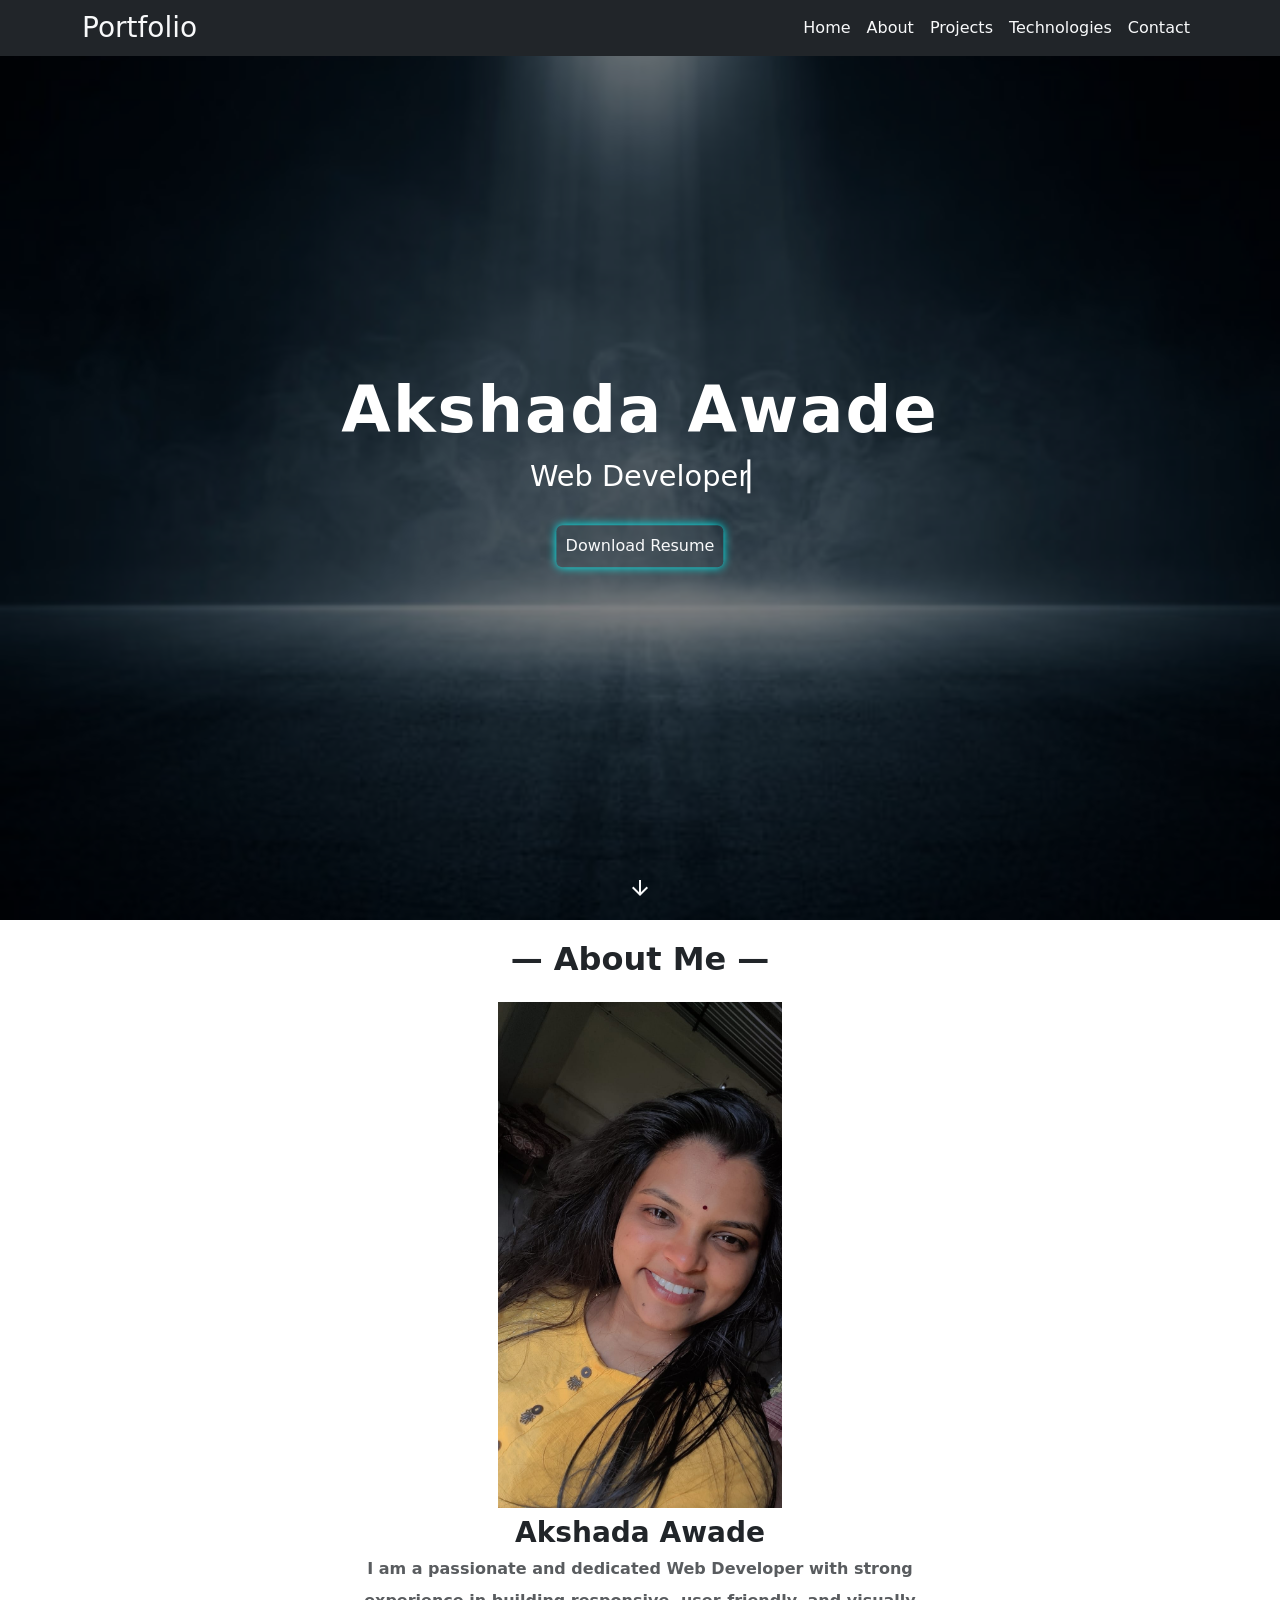
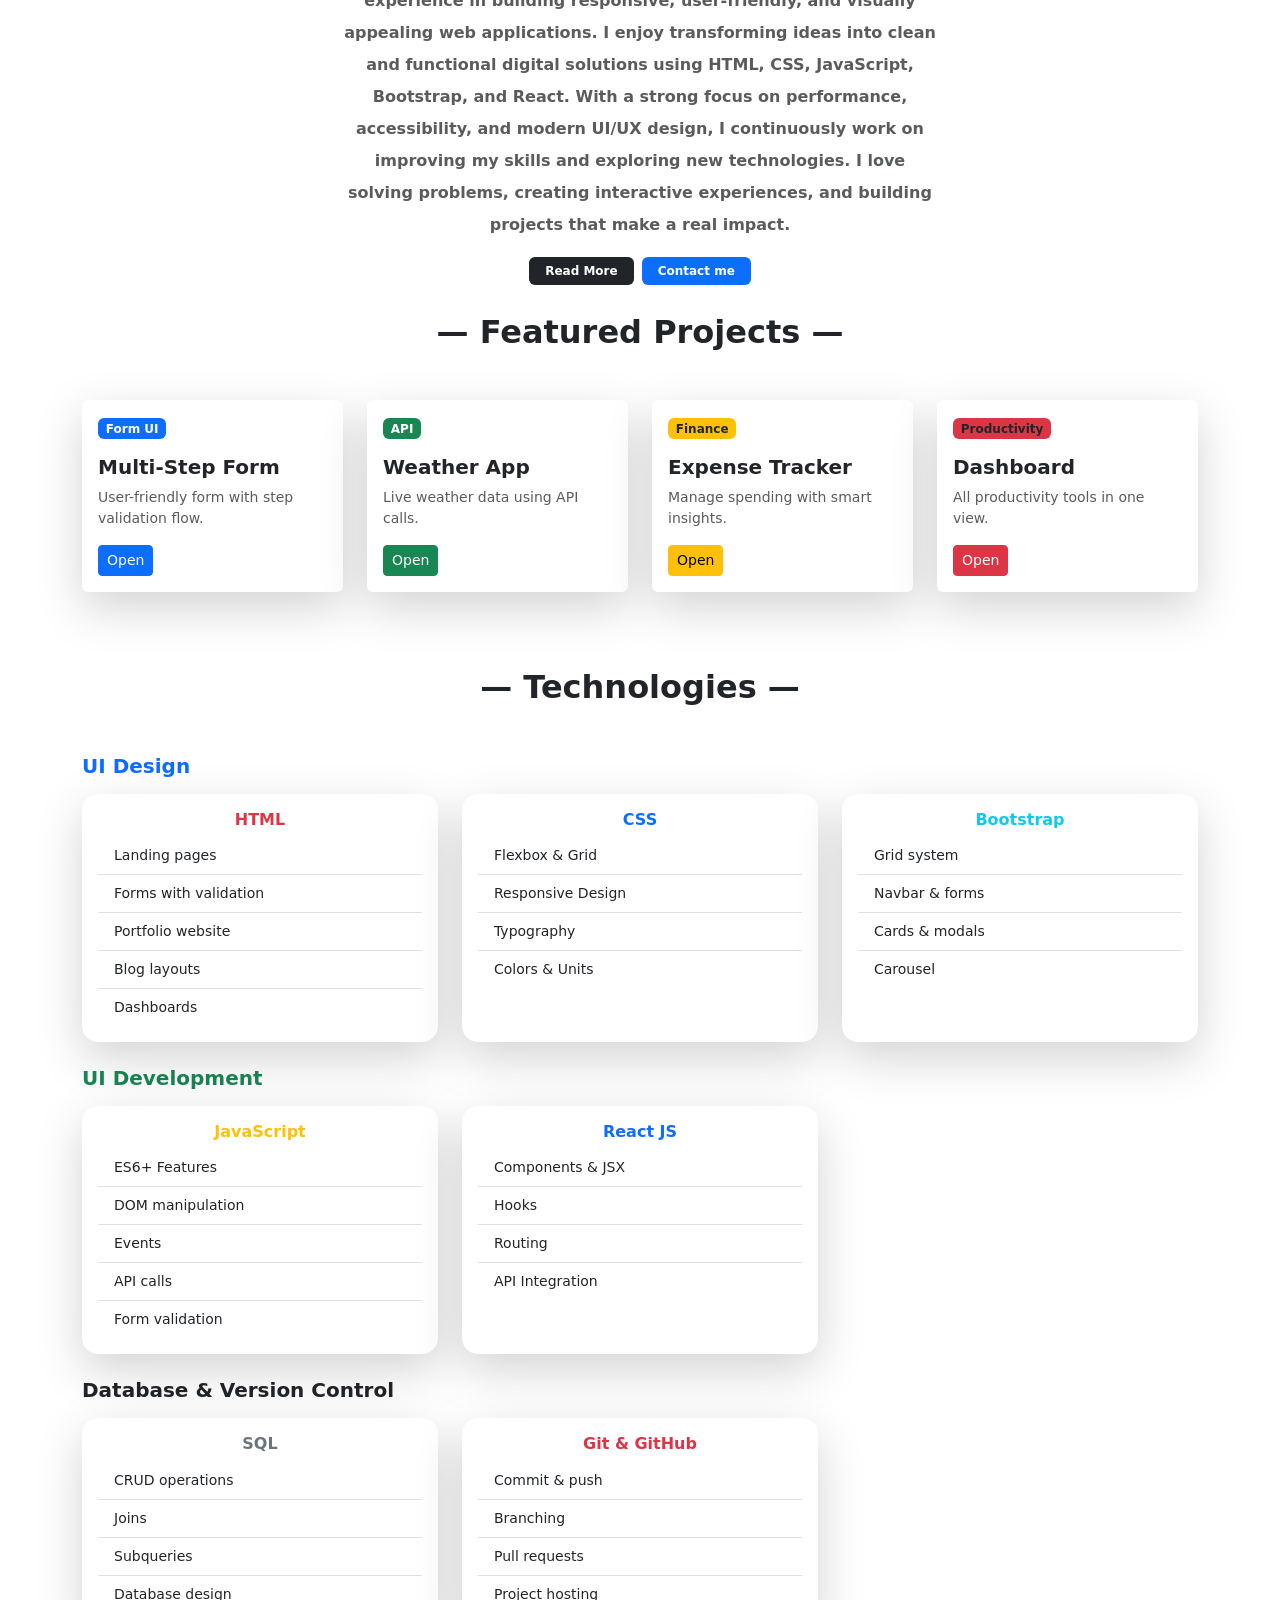
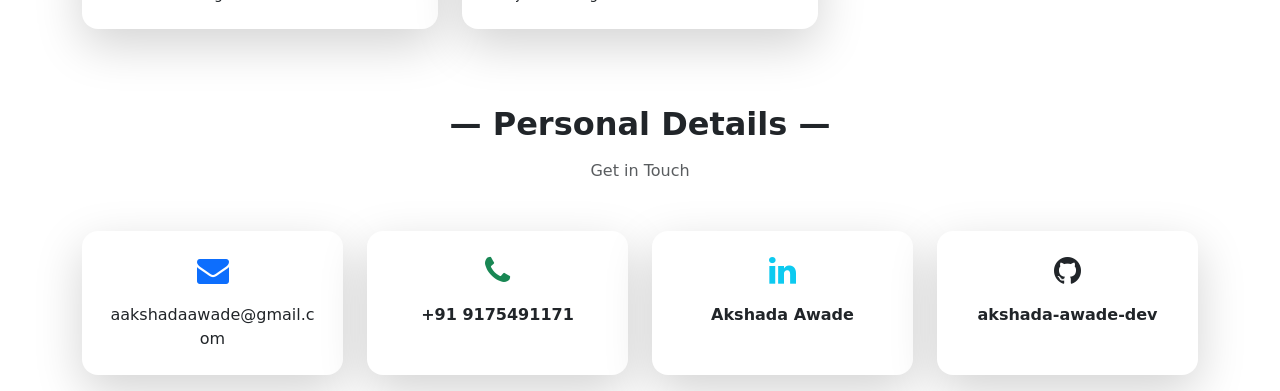
==== index.html @ 21a63b83 "Update link in index.html to point to live site" ====
<!DOCTYPE html>
<html lang="en">

<head>
    <meta charset="UTF-8">
    <meta name="viewport" content="width=device-width, initial-scale=1.0">
    <title>AkshadaAwadePortfolio </title>
    <link rel="stylesheet" href="style.css">
    <!-- bootstarp links  -->
    <link href="https://cdn.jsdelivr.net/npm/bootstrap@5.2.3/dist/css/bootstrap.min.css" rel="stylesheet"
        integrity="sha384-rbsA2VBKQhggwzxH7pPCaAqO46MgnOM80zW1RWuH61DGLwZJEdK2Kadq2F9CUG65" crossorigin="anonymous">
    <script src="https://cdn.jsdelivr.net/npm/bootstrap@5.2.3/dist/js/bootstrap.bundle.min.js"
        integrity="sha384-kenU1KFdBIe4zVF0s0G1M5b4hcpxyD9F7jL+jjXkk+Q2h455rYXK/7HAuoJl+0I4"
        crossorigin="anonymous"></script>

    <!-- Font links-->
    <link rel="preconnect" href="https://fonts.googleapis.com">
    <link rel="preconnect" href="https://fonts.gstatic.com" crossorigin>
    <link href="https://fonts.googleapis.com/css2?family=Nothing+You+Could+Do&display=swap" rel="stylesheet">
    <!-- icon -->
    <link rel="stylesheet" href="https://cdnjs.cloudflare.com/ajax/libs/font-awesome/4.7.0/css/font-awesome.min.css">

    <link rel="stylesheet"
        href="https://fonts.googleapis.com/css2?family=Material+Symbols+Outlined:opsz,wght,FILL,GRAD@20..48,100..700,0..1,-50..200&icon_names=arrow_downward" />
</head>

<body>
    <section class="banner">

        <nav class="navbar navbar-expand-sm bg-dark fixed-top">
            <div class="container">

                <!-- Logo -->
                <div class="logo text-center lh-1 grow">
                    <h3 class="text-light m-0">Portfolio</h3>

                </div>

                <!-- Toggle button (hamburger icon) -->
                <button class="navbar-toggler bg-light" type="button" data-bs-toggle="collapse"
                    data-bs-target="#mainNavbar">
                    <span class="navbar-toggler-icon"></span>
                </button>

                <!-- Navbar links -->
                <div class="collapse navbar-collapse justify-content-end" id="mainNavbar">
                    <ul class="navbar-nav">

                        <li class="nav-item">
                            <a class="nav-link text-light" href="#home">Home</a>
                        </li>

                        <li class="nav-item">
                            <a class="nav-link text-light" href="#about">About</a>
                        </li>

                        <li class="nav-item">
                            <a class="nav-link text-light" href="#projects">Projects</a>
                        </li>

                        <li class="nav-item">
                            <a class="nav-link text-light" href="#techno">Technologies</a>
                        </li>

                        <li class="nav-item">
                            <a class="nav-link text-light" href="#contact">Contact</a>
                        </li>

                    </ul>
                </div>

            </div>
        </nav>
        </div>
        <div class="banner position-relative overflow-hidden" id="home">

            <!-- Background Image -->
            <div class="img-bg ">
                <img src="./my-portfolio/Images/bg.jpg" alt="banner">
                <span class="material-symbols-outlined arrow text-light ">
                    arrow_downward
                </span>
            </div>

            <!-- Content -->
            <div class="banner-content text-center">

                <h1 class="name">Akshada Awade</h1>
                <h5 class="role mx-auto">Web Developer</h5>

                <a href="./Akshada Awade Resume.pdf" download class="btn resume-btn mt-4 text-light p-md-2">
                    Download Resume
                </a>

            </div>

        </div>


    </section>
    <section class="container text-center abut-sec mx-auto " id="about">
        <!-- Title -->
        <h2 class="text-center fw-bold mb-2 ">
            — About Me —
        </h2>
        <!-- Profile Image -->
        <img src="./my-portfolio/Images/Akshada.png" class="img-fluid mt-2 text-light p-md-2" style="max-width:300px;"
            alt="profile">

        <!-- Name -->
        <h3 class="fw-bold mb-1">Akshada Awade</h3>


        <!-- About Text -->
        <p class="fw-semibold text-muted mx-auto lh-lg" style="max-width:600px;">

            I am a passionate and dedicated Web Developer with strong experience in building responsive, user-friendly,
            and visually
            appealing web applications. I enjoy transforming ideas into clean and functional digital solutions using
            HTML, CSS,
            JavaScript, Bootstrap, and React. With a strong focus on performance, accessibility, and modern UI/UX
            design, I
            continuously work on improving my skills and exploring new technologies. I love solving problems, creating
            interactive
            experiences, and building projects that make a real impact.

        </p>

        <!-- Skill Badges -->
        <div class="d-flex justify-content-center gap-2 mt-3 flex-wrap">

            <span class="badge bg-dark px-3 py-2">Read More</span>
            <span class="badge bg-primary px-3 py-2">Contact me</span>


        </div>

    </section>

    <section class="projects container py-2" id="projects">

        <!-- Title -->
        <h2 class="text-center fw-bold mb-5 ">
            — Featured Projects —
        </h2>

        <div class="row g-4 justify-content-center">

            <!-- Card 1 -->
            <div class="col-md-3 ">

                <div class="card h-100 shadow-lg border-0 transition transform-hover">

                    <div class="card-body ">

                        <span class="badge bg-primary mb-3">Form UI</span>

                        <h5 class="fw-bold">Multi-Step Form</h5>

                        <p class="text-muted small">
                            User-friendly form with step validation flow.
                        </p>

                        <a href="https://multistep-form-orcin.vercel.app/" class="btn btn-primary btn-sm">
                            Open
                        </a>

                    </div>

                </div>

            </div>

            <!-- Card 2 -->
            <div class="col-md-3 ">

                <div class="card h-100 shadow-lg border-0 transition transform-hover">

                    <div class="card-body ">

                        <span class="badge bg-success mb-3">API</span>

                        <h5 class="fw-bold">Weather App</h5>

                        <p class="text-muted small">
                            Live weather data using API calls.
                        </p>

                        <a href="#" class="btn btn-success btn-sm">
                            Open
                        </a>

                    </div>

                </div>

            </div>

            <!-- Card 3 -->
            <div class="col-md-3  ">

                <div class="card h-100 shadow-lg border-0 transition transform-hover">

                    <div class="card-body ">

                        <span class="badge bg-warning text-dark mb-3">Finance</span>

                        <h5 class="fw-bold">Expense Tracker</h5>

                        <p class="text-muted small">
                            Manage spending with smart insights.
                        </p>

                        <a href="#" class="btn btn-warning btn-sm">
                            Open
                        </a>

                    </div>

                </div>

            </div>

            <!-- Card 4 -->
            <div class="col-md-3  ">

                <div class="card h-100 shadow-lg border-0 transition transform-hover">

                    <div class="card-body ">

                        <span class="badge bg-danger text-dark mb-3">Productivity</span>

                        <h5 class="fw-bold">Dashboard</h5>

                        <p class="text-muted small">
                            All productivity tools in one view.
                        </p>

                        <a href="#" class="btn btn-danger btn-sm">
                            Open
                        </a>

                    </div>

                </div>

            </div>

        </div>

    </section>
    <section class="technologies container py-5 animate__animated animate__fadeInUp" id="techno">

        <h2 class="text-center fw-bold mb-5">— Technologies —</h2>

        <!-- UI Design -->
        <h5 class="fw-bold text-primary mb-3">UI Design</h5>

        <div class="row g-4 mb-4">

            <!-- HTML -->
            <div class="col-md-4">
                <div class="card shadow-lg border-0 h-100 rounded-4">
                    <div class="card-body">
                        <h6 class="fw-bold text-center text-danger">HTML</h6>
                        <ul class="list-group list-group-flush small">
                            <li class="list-group-item">Landing pages</li>
                            <li class="list-group-item">Forms with validation</li>
                            <li class="list-group-item">Portfolio website</li>
                            <li class="list-group-item">Blog layouts</li>
                            <li class="list-group-item">Dashboards</li>
                        </ul>
                    </div>
                </div>
            </div>

            <!-- CSS -->
            <div class="col-md-4">
                <div class="card shadow-lg border-0 h-100 rounded-4">
                    <div class="card-body">
                        <h6 class="fw-bold text-center text-primary">CSS</h6>
                        <ul class="list-group list-group-flush small">
                            <li class="list-group-item">Flexbox & Grid</li>
                            <li class="list-group-item">Responsive Design</li>
                            <li class="list-group-item">Typography</li>
                            <li class="list-group-item">Colors & Units</li>
                        </ul>
                    </div>
                </div>
            </div>

            <!-- Bootstrap -->
            <div class="col-md-4">
                <div class="card shadow-lg border-0 h-100 rounded-4">
                    <div class="card-body">
                        <h6 class="fw-bold text-center text-info">Bootstrap</h6>
                        <ul class="list-group list-group-flush small">
                            <li class="list-group-item">Grid system</li>
                            <li class="list-group-item">Navbar & forms</li>
                            <li class="list-group-item">Cards & modals</li>
                            <li class="list-group-item">Carousel</li>
                        </ul>
                    </div>
                </div>
            </div>

        </div>

        <!-- UI Development -->
        <h5 class="fw-bold text-success mb-3">UI Development</h5>

        <div class="row g-4 mb-4">

            <!-- JavaScript -->
            <div class="col-md-4">
                <div class="card shadow-lg border-0 h-100 rounded-4">
                    <div class="card-body">
                        <h6 class="fw-bold text-center text-warning">JavaScript</h6>
                        <ul class="list-group list-group-flush small">
                            <li class="list-group-item">ES6+ Features</li>
                            <li class="list-group-item">DOM manipulation</li>
                            <li class="list-group-item">Events</li>
                            <li class="list-group-item">API calls</li>
                            <li class="list-group-item">Form validation</li>
                        </ul>
                    </div>
                </div>
            </div>

            <!-- React -->
            <div class="col-md-4">
                <div class="card shadow-lg border-0 h-100 rounded-4">
                    <div class="card-body">
                        <h6 class="fw-bold text-center text-primary">React JS</h6>
                        <ul class="list-group list-group-flush small">
                            <li class="list-group-item">Components & JSX</li>
                            <li class="list-group-item">Hooks</li>
                            <li class="list-group-item">Routing</li>
                            <li class="list-group-item">API Integration</li>
                        </ul>
                    </div>
                </div>
            </div>

        </div>

        <!-- Database & Version Control -->
        <h5 class="fw-bold text-dark mb-3">Database & Version Control</h5>

        <div class="row g-4">

            <!-- SQL -->
            <div class="col-md-4">
                <div class="card shadow-lg border-0 h-100 rounded-4">
                    <div class="card-body">
                        <h6 class="fw-bold text-center text-secondary">SQL</h6>
                        <ul class="list-group list-group-flush small">
                            <li class="list-group-item">CRUD operations</li>
                            <li class="list-group-item">Joins</li>
                            <li class="list-group-item">Subqueries</li>
                            <li class="list-group-item">Database design</li>
                        </ul>
                    </div>
                </div>
            </div>

            <!-- Git -->
            <div class="col-md-4">
                <div class="card shadow-lg border-0 h-100 rounded-4">
                    <div class="card-body">
                        <h6 class="fw-bold text-center text-danger">Git & GitHub</h6>
                        <ul class="list-group list-group-flush small">
                            <li class="list-group-item">Commit & push</li>
                            <li class="list-group-item">Branching</li>
                            <li class="list-group-item">Pull requests</li>
                            <li class="list-group-item">Project hosting</li>
                        </ul>
                    </div>
                </div>
            </div>

        </div>

    </section>
    <section class="contact container my-2 py-2 animate__animated animate__fadeInUp" id="contact">

        <h2 class="text-center fw-bold mb-3">— Personal Details —</h2>
        <p class="text-center text-muted mb-5">Get in Touch</p>

        <div class="row g-4 text-center">

            <!-- Email -->
            <div class="col-md-3">
                <div class="card shadow-lg border-0 h-100 rounded-4 p-4 transition transform-hover">
                    <i class="fa fa-envelope fs-2 text-primary mb-3"></i>
                    <a href="https://mail.google.com/mail/?view=cm&fs=1&to=aakshadaawade@gmail.com"
                        class="text-dark text-decoration-none" target="_blank">
                        aakshadaawade@gmail.com
                    </a>
                    </a>
                </div>
            </div>

            <!-- Phone -->
            <div class="col-md-3">
                <div class="card shadow-lg border-0 h-100 rounded-4 p-4 transition transform-hover">
                    <i class="fa fa-phone fs-2 text-success mb-3"></i>
                    <span class="fw-semibold">+91 9175491171</span>
                </div>
            </div>

            <!-- LinkedIn -->
            <div class="col-md-3">
                <div class="card shadow-lg border-0 h-100 rounded-4 p-4 transition transform-hover">
                    <i class="fa fa-linkedin fs-2 text-info mb-3"></i>
                    <a href="https://in.linkedin.com/in/akshadaawade"
                        class="text-dark text-decoration-none fw-semibold">
                        Akshada Awade
                    </a>
                </div>
            </div>

            <!-- GitHub -->
            <div class="col-md-3">
                <div class="card shadow-lg border-0 h-100 rounded-4 p-4 transition transform-hover">
                    <i class="fa fa-github fs-2 text-dark mb-3"></i>
                    <a href="https://github.com/akshada-awade-dev" class="text-dark text-decoration-none fw-semibold">
                        akshada-awade-dev
                    </a>
                </div>
            </div>

        </div>

    </section>
</body>

</html>
---- style.css ----
* {
    padding: 0;
    margin: 0;
    box-sizing: border-box;
    /* font-family: "Nothing You Could Do", cursive; */
    color: inherit;

}

section {
    margin: 20px 0 20px 0;
}

.bg img {
    position: relative;
    width: 100%;
    height: 100vh;
}

.grow {
    animation: grow 4s linear;
}

@keyframes grow {
    from {
        transform: scale(0);
    }

    to {
        transform: scale(1);
    }
}

.banner {
    height: 100vh;
    position: relative;
    background: #000;
}

/* Background Image Animation */
.img-bg img {
    width: 100%;
    height: 100vh;
    object-fit: cover;
    opacity: 0.5;
    animation: floatBg 8s ease-in-out infinite;
}

@keyframes floatBg {

    0%,
    100% {
        transform: scale(1);
    }

    50% {
        transform: scale(1.05);
    }
}

/* Content Center */
.banner-content {
    position: absolute;
    top: 50%;
    left: 50%;
    transform: translate(-50%, -50%);
    color: white;
    animation: fadeSlide 1.5s ease;
}

@keyframes fadeSlide {
    from {
        opacity: 0;
        transform: translate(-50%, -40%);
    }

    to {
        opacity: 1;
        transform: translate(-50%, -50%);
    }
}

/* Glowing Name */
.name {
    font-size: 4rem;
    font-weight: bold;
    letter-spacing: 2px;
    animation: glow 2s infinite alternate;
}

@keyframes glow {
    from {
        text-shadow: 0 0 10px #00f;
    }

    to {
        text-shadow: 0 0 25px #0ff;
    }
}

/* Typing Effect */
.role {
    font-size: 1.8rem;
    margin-top: 10px;
    border-right: 3px solid white;
    width: 0;
    white-space: nowrap;
    overflow: hidden;
    animation: typing 3s steps(15) forwards, blink 0.6s infinite;
}

@keyframes typing {
    to {
        width: 220px;
    }
}

@keyframes blink {
    50% {
        border-color: transparent;
    }
}

/* Button Animation */
.resume-btn {
    background: transparent;
    color: #0ff;
    border: 2px solid #0ff;
    padding: 12px 30px;
    font-size: 18px;
    transition: 0.8s;
    box-shadow: 0 0 10px #0ff;
}

.resume-btn:hover {
    background: #0ff;
    color: #000;
    transform: translateY(-5px);
    box-shadow: 0 0 25px #0ff;
}

/* Arrow bounce */
.arrow {
    position: absolute;
    bottom: 20px;
    left: 50%;
    transform: translateX(-50%);
    font-size: 40px;
    animation: bounce 1.5s infinite;
}

@keyframes bounce {

    0%,
    100% {
        transform: translate(-50%, 0);
    }

    50% {
        transform: translate(-50%, 15px);
    }
}


.transition {
    transition: all 0.4s ease;
}

@media (min-width: 576px) {

    .transform-hover:hover {
        transform: scale(1.08);
    }
}
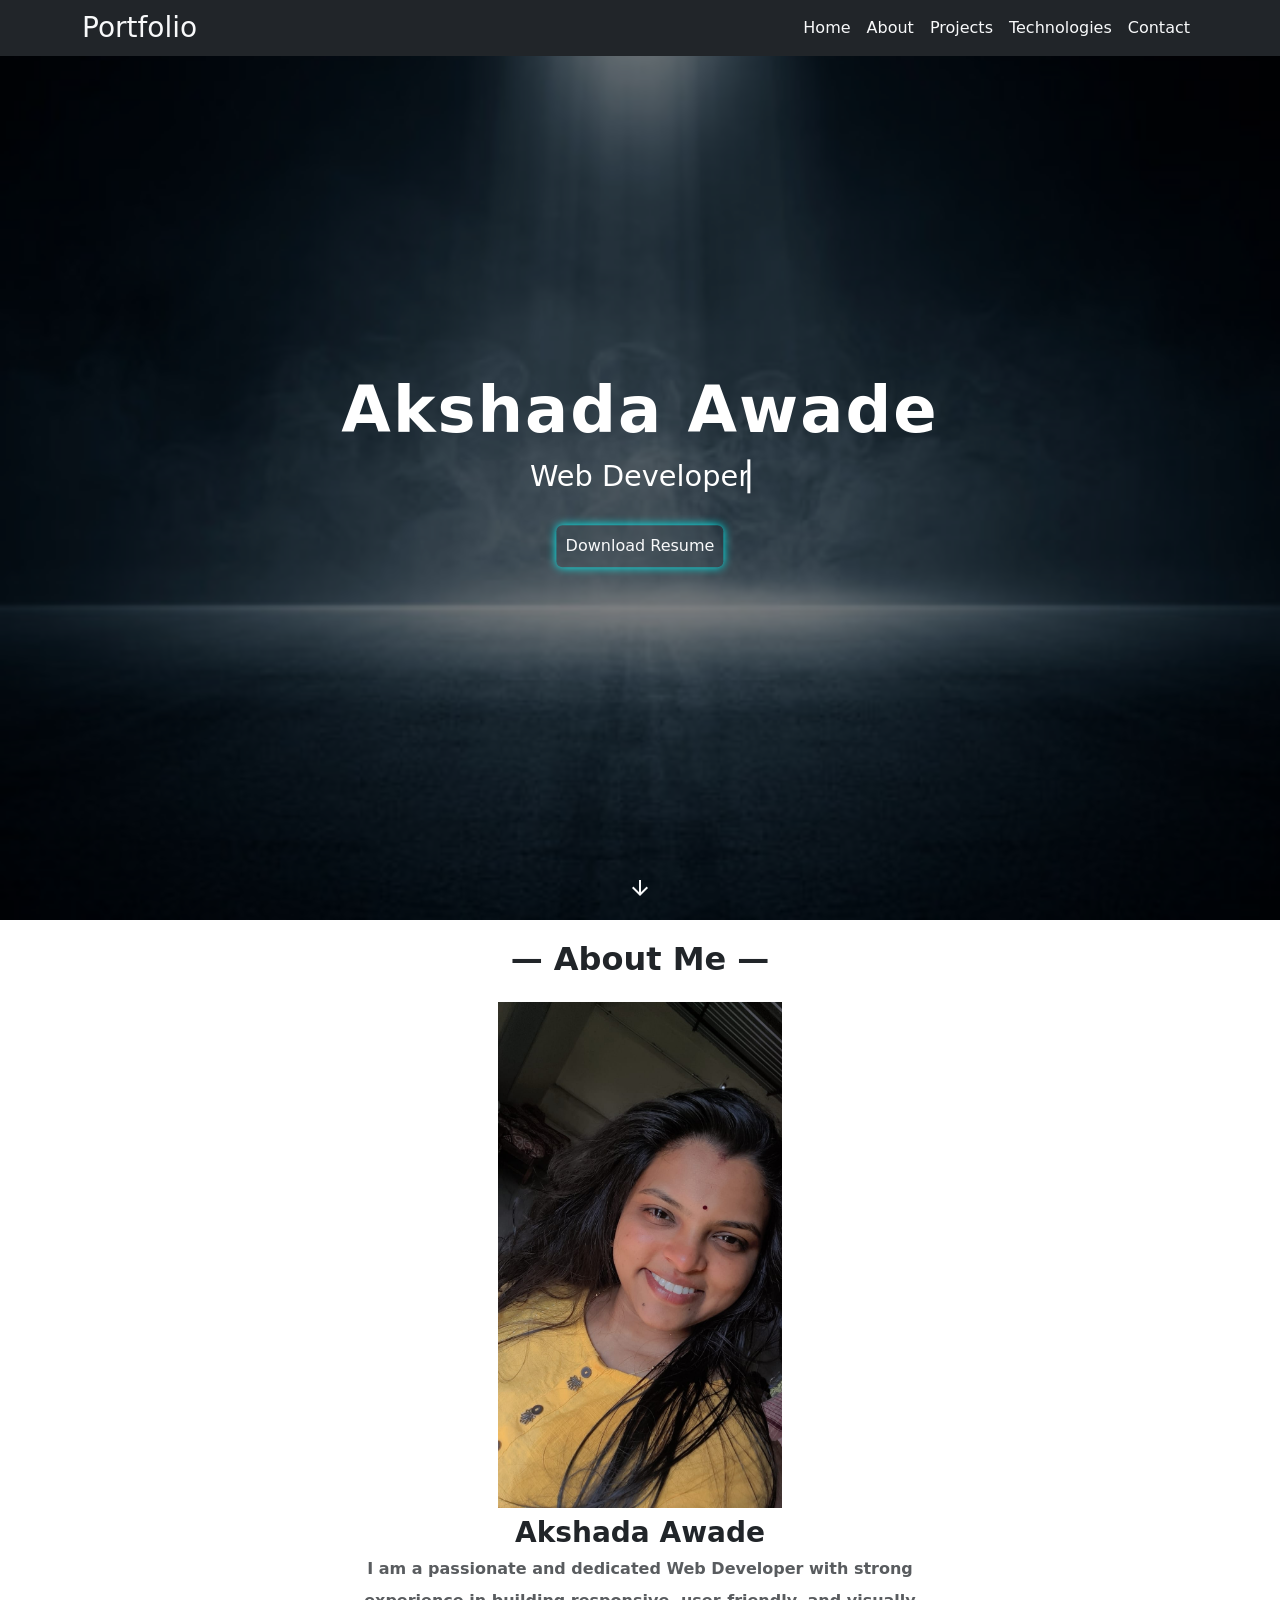
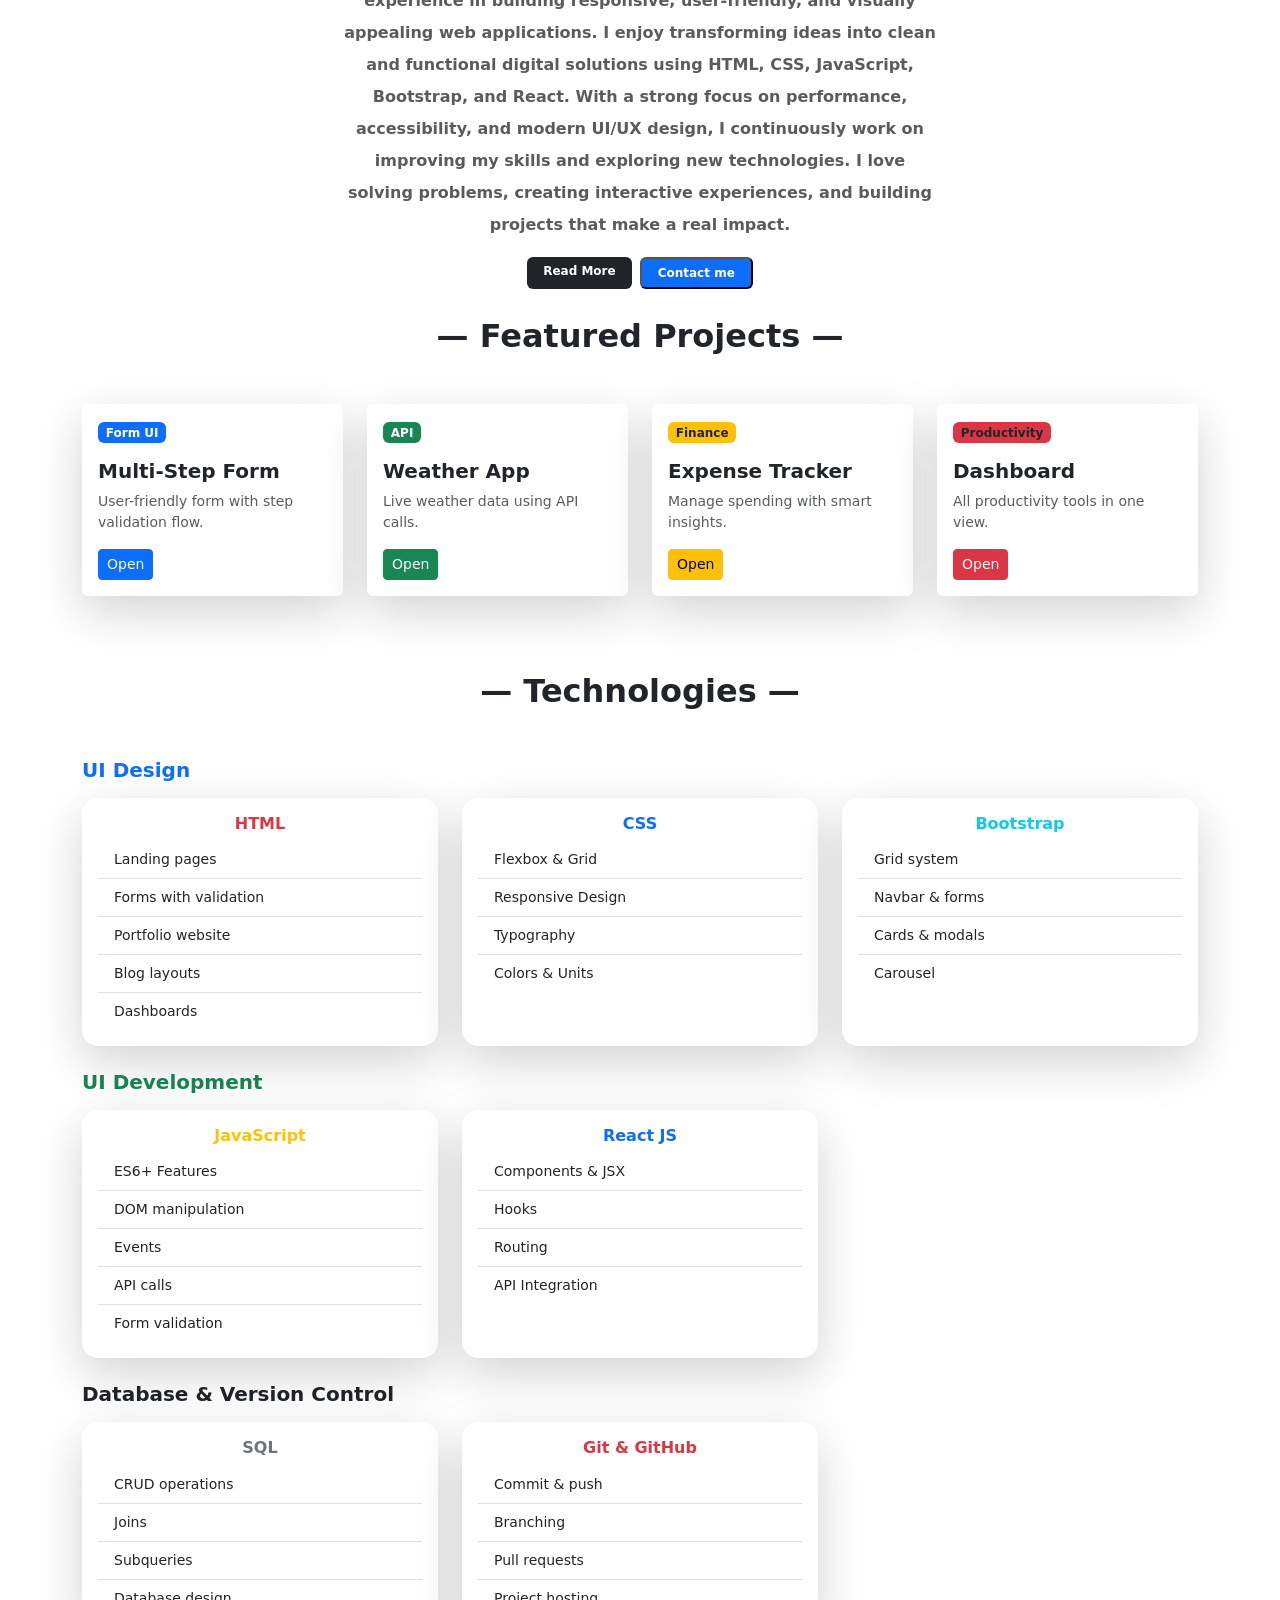
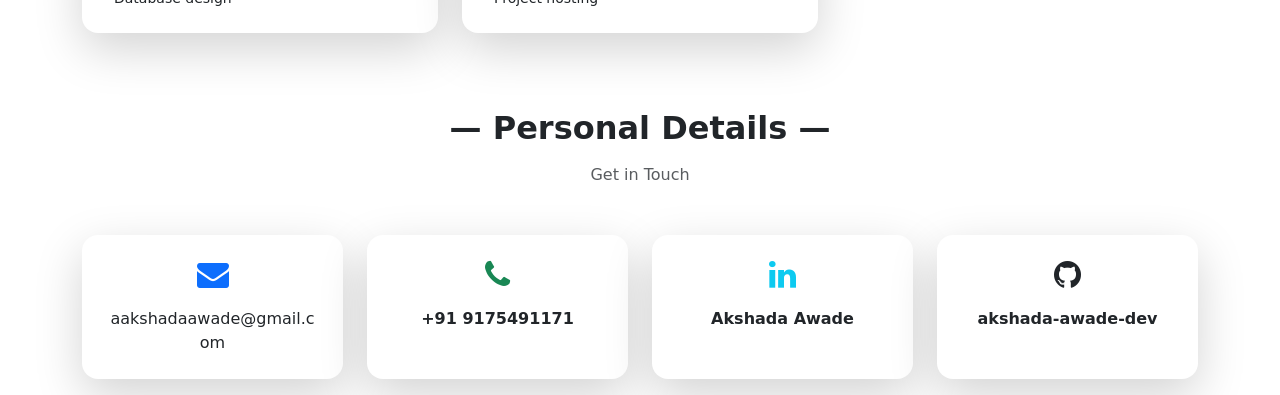
==== commit 31f0f2dc: "Update index.html" ====
--- a/index.html
+++ b/index.html
@@ -22,6 +22,20 @@
 
     <link rel="stylesheet"
         href="https://fonts.googleapis.com/css2?family=Material+Symbols+Outlined:opsz,wght,FILL,GRAD@20..48,100..700,0..1,-50..200&icon_names=arrow_downward" />
+    
+    <!-- Social Media Meta Tags -->
+    <meta property="og:title" content="My portfolio">
+    <meta property="og:description"
+        content="A responsive, validated My portfolio built with Bootstrap 5. Features real-time validation and a clean design.">
+    <meta property="og:image" content="./logo.jpeg">
+    <meta property="og:url" content="https://example.com">
+    <meta property="og:type" content="website">
+
+    <!-- Twitter Card -->
+    <meta name="twitter:card" content="summary_large_image">
+    <meta name="twitter:title" content="My portfolio">
+    <meta name="twitter:description" content="A responsive, validated My portfolio built with Bootstrap 5.">
+    <meta name="twitter:image" content="./logo.jpeg">
 </head>
 
 <body>
@@ -130,7 +144,7 @@
         <div class="d-flex justify-content-center gap-2 mt-3 flex-wrap">
 
             <span class="badge bg-dark px-3 py-2">Read More</span>
-            <span class="badge bg-primary px-3 py-2">Contact me</span>
+            <button class="badge bg-primary px-3 py-2" id="contactBtn">Contact me</button>
 
 
         </div>
@@ -186,7 +200,7 @@
                             Live weather data using API calls.
                         </p>
 
-                        <a href="#" class="btn btn-success btn-sm">
+                        <a href="https://akshada-awade-weather-app.vercel.app/" class="btn btn-success btn-sm">
                             Open
                         </a>
 
@@ -433,6 +447,14 @@
         </div>
 
     </section>
+    <script>
+        document.getElementById("contactBtn").addEventListener("click", function () {
+                document.getElementById("contact").scrollIntoView({
+                    behavior: "smooth"
+                });
+            });
+    </script>
+    
 </body>
 
 </html>
